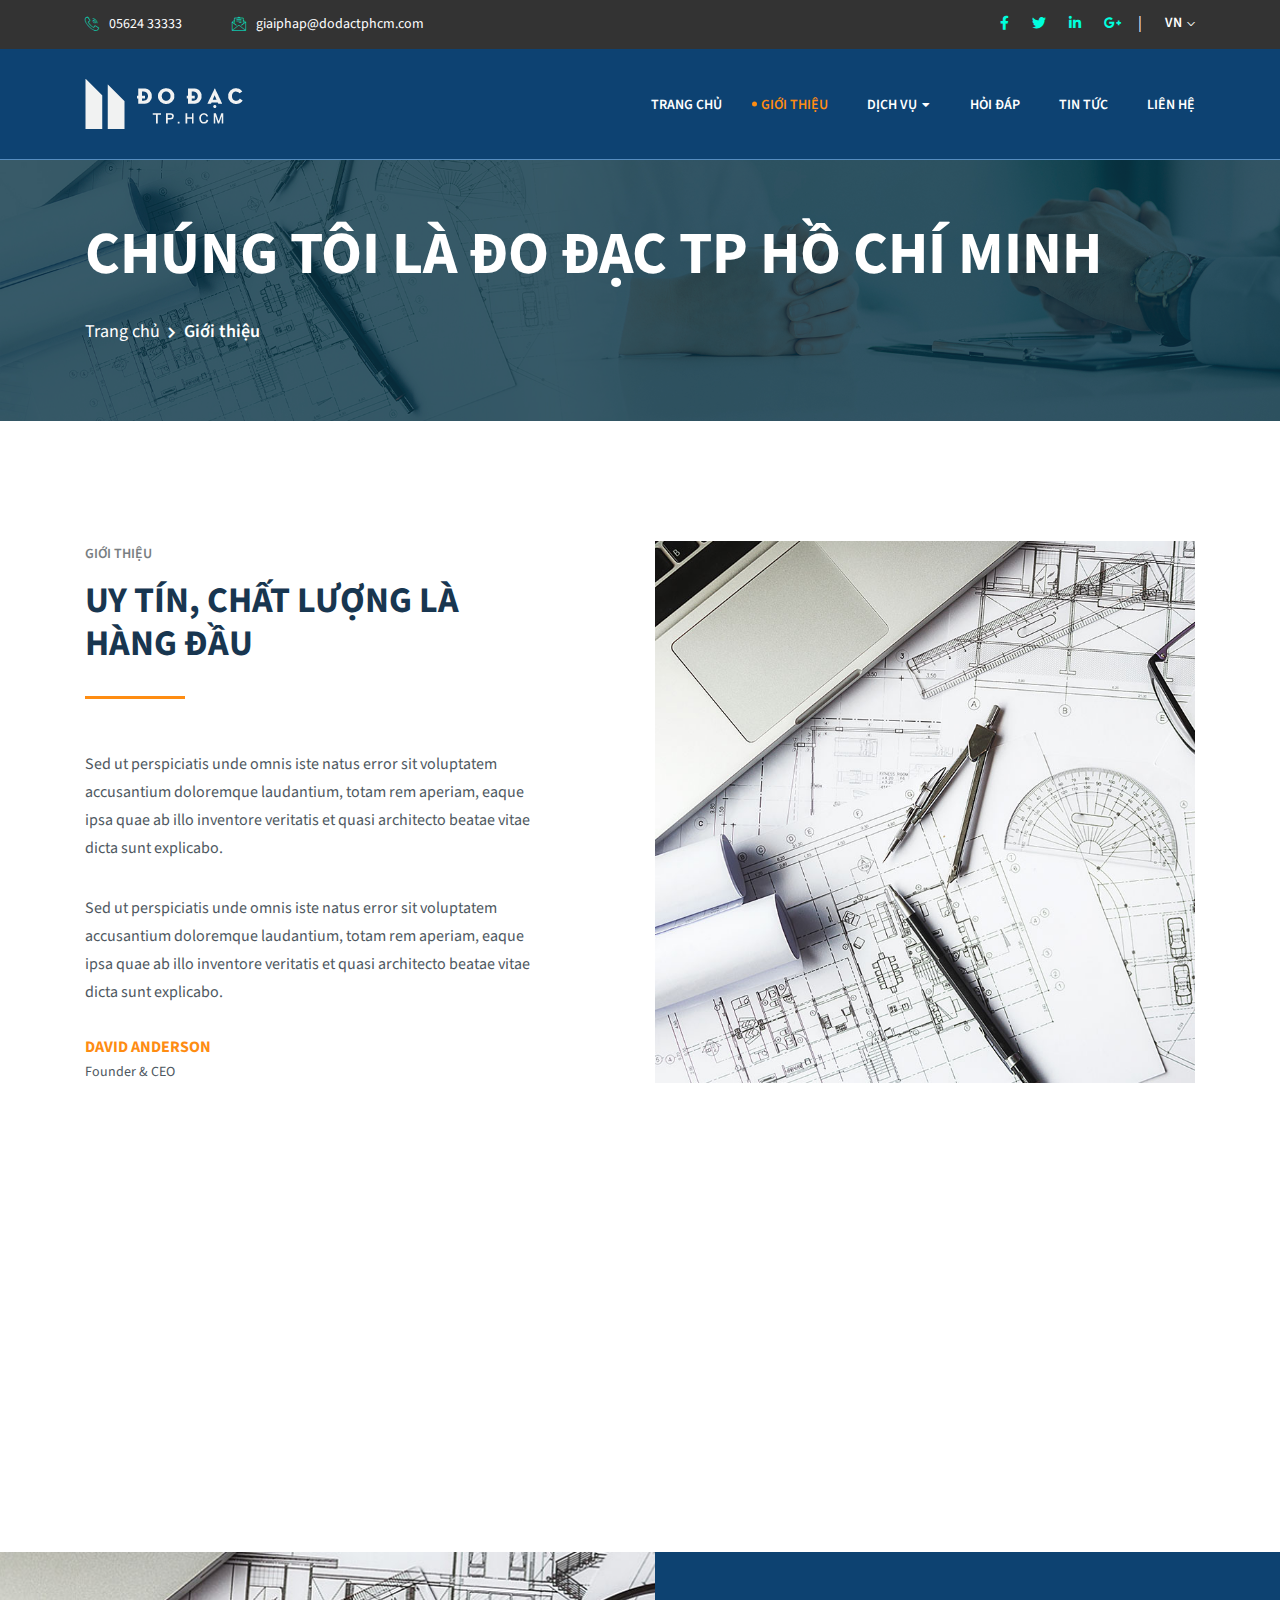
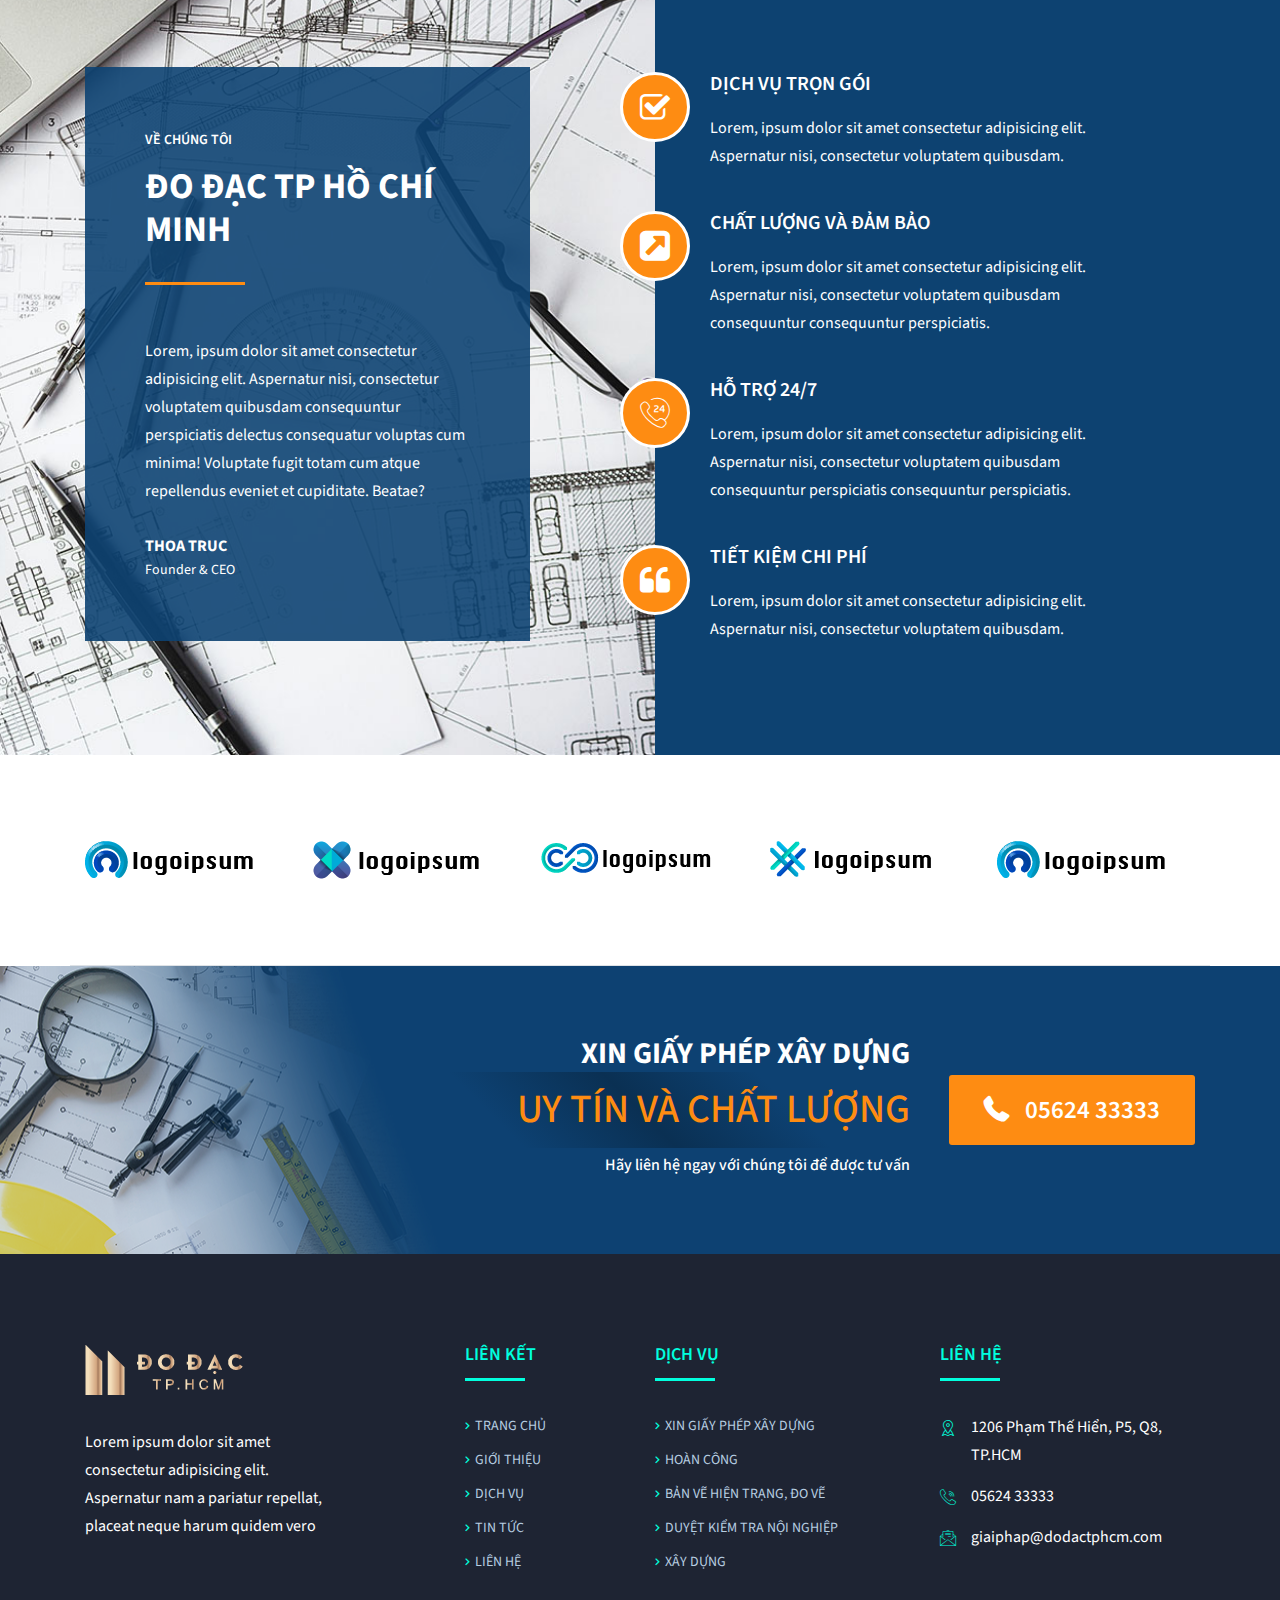
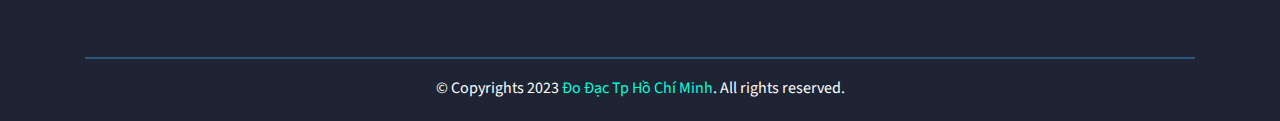
==== about.html @ b8bcad35 "A - 20230409" ====
<!DOCTYPE html>
<html lang="en">
   <head>
      <meta http-equiv="Content-Type" content="text/html; charset=UTF-8">
      <meta http-equiv="X-UA-Compatible" content="IE=edge" />
      <meta http-equiv="X-UA-Compatible" content="ie=edge">
      <meta name="viewport" content="width=device-width, initial-scale=1.0">
      <title>Giới thiệu | ĐO ĐẠC TP HỒ CHÍ MINH</title>
      <!-- favicon -->
      <link rel="shortcut icon" href="assets/img/favicon.png" type="image/x-icon">
      <!-- bootstrap css -->
      <link rel="stylesheet" href="assets/css/bootstrap.min.css">
      <!-- fontawesome css -->
      <link rel="stylesheet" href="assets/css/flaticon.css">
      <!-- fontawesome css -->
      <link rel="stylesheet" href="assets/css/fontawesome-5.css">
      <!-- owl carousel css -->
      <link rel="stylesheet" href="assets/css/owl.carousel.min.css">
      <!-- owl carousel theme css -->
      <link rel="stylesheet" href="assets/css/owl.theme.default.min.css">
      <!-- slicknav css -->
      <link rel="stylesheet" href="assets/css/slicknav.css">
      <!-- animate css -->
      <link rel="stylesheet" href="assets/css/animate.min.css">
      <!-- main css -->
      <link rel="stylesheet" href="assets/css/style.css">
      <!-- responsive css -->
      <link rel="stylesheet" href="assets/css/responsive.css">
      <!-- jquery js -->
      <script src="assets/js/jquery-3.3.1.min.js"></script>
   </head>


   
   <body>

       <!--   header area start   -->
       <div class="header-area home-3">
         <div class="info-bar">
            <div class="container">
               <div class="row">
                  <div class="col-lg-6">
                     <div class="contact-infos">
                        <div class="email">
                           <div class="icon-wrapper"><i class="flaticon-call"></i></div>
                           <div>05624 33333</div>
                        </div>
                        <div class="phone">
                           <div class="icon-wrapper"><i class="flaticon-email"></i></div>
                           <div>giaiphap@dodactphcm.com</div>
                        </div>
                     </div>
                  </div>
                  <div class="col-lg-6">
                     <div class="right-content">
                        <ul class="social-links">
                           <li><a href="#"><i class="fab fa-facebook-f"></i></a></li>
                           <li><a href="#"><i class="fab fa-twitter"></i></a></li>
                           <li><a href="#"><i class="fab fa-linkedin-in"></i></a></li>
                           <li><a href="#"><i class="fab fa-google-plus-g"></i></a></li>
                        </ul>
                        <div class="language">
                           <a href="#" class="dropdown-btn">VN <i class="flaticon-down-arrow"></i></a>
                           <ul class="language-dropdown">
                              <li>
                                 <a href="#">English</a>
                              </li>
                              <li>
                                 <a href="#">China</a>
                              </li>
                              
                           </ul>
                        </div>
                     </div>
                  </div>
               </div>
            </div>
         </div>
         <div class="support-nav-area">
            <div class="container">
               <div class="row">
                  <div class="col-lg-3 col-6">
                     <div class="logo-wrapper">
                        <div class="logo-wrapper-inner">
                           <a href="index.html"><img src="assets/img/logo.png" alt=""></a>
                        </div>
                     </div>
                  </div>
                  <div class="col-lg-9 col-6 position-static">
                     <div class="navbar-area">
                        <div class="row">
                           <div class="col-12 position-static">
                              <nav class="main-menu" id="mainMenuHome3">
                                 <ul>
                                    <li>
                                       <a href="index.html">Trang chủ</a>
                                    </li>
                                    <li class="active">
                                       <a href="about.html">Giới thiệu</a>
                                    </li>
                                    <li class="dropdown">
                                       <a href="services.html">Dịch vụ</a>
                                       <ul>
                                          <li class="dropdown-submenus"><a href="#">Xin giấy phép xây dựng</i></a>
                                          </li>
                                          <li class="dropdown-submenus"><a href="#">Hoàn công</a>
                                          </li>
                                          <li class="dropdown-submenus"><a href="#">Bản vẽ hiện trạng, đo vẽ</a>
                                          </li>
                                          <li class="dropdown-submenus"><a href="#">Duyệt kiểm tra nội nghiệp</a>
                                          </li>
                                          <li class="dropdown-submenus"><a href="#">Xây dựng</a>
                                          </li>
                                       </ul>
                                    </li>
                                    <li>
                                       <a href="faq.html">Hỏi đáp</a>
                                    </li>
                                    <li>
                                       <a href="news.html">Tin tức</a>
                                    </li>
                                    <li>
                                       <a href="contact.html">Liên hệ</a>
                                    </li>
                                 </ul>
                              </nav>
                              <div id="mobileMenuHome3"></div>
                           </div>
                        </div>
                     </div>
                  </div>
               </div>
            </div>
         </div>
      </div>
      <!--   header area end   -->


      <!--  breadcrumb start  -->
   <div class="breadcrumb-area about-breadcrumb-bg">
      <div class="container">
         <div class="row">
            <div class="col-lg-12">
               <div class="breadcrumb-txt">
                  <h1>Chúng tôi là Đo Đạc Tp Hồ Chí Minh</h1>
                  <nav aria-label="breadcrumb">
                     <ol class="breadcrumb">
                        <li class="breadcrumb-item"><a href="index.html">Trang chủ</a></li>
                        <li class="breadcrumb-item active" aria-current="page">Giới thiệu</li>
                     </ol>
                  </nav>
               </div>
            </div>
         </div>
      </div>
      <div class="breadcrumb-overlay"></div>
   </div>
   <!--  breadcrumb end  -->


   <!--  about section start  -->
   <div class="about-section about">
      <div class="container">
         <div class="row">
            <div class="col-xl-5 col-lg-6">
               <div class="outer">
                  <div class="inner">
                     <div class="about-txt">
                        <span class="title">Giới thiệu</span>
                        <h2 class="subtitle">UY TÍN, CHẤT LƯỢNG LÀ HÀNG ĐẦU</h2>
                        
                        <p>Sed ut perspiciatis unde omnis iste natus error sit voluptatem accusantium doloremque
                           laudantium, totam rem aperiam, eaque ipsa quae ab illo inventore veritatis et quasi
                           architecto beatae vitae dicta sunt explicabo.</p>
                        <p>Sed ut perspiciatis unde omnis iste natus error sit voluptatem accusantium doloremque
                           laudantium, totam rem aperiam, eaque ipsa quae ab illo inventore veritatis et quasi
                           architecto beatae vitae dicta sunt explicabo.</p>
                        <h5>DAVID ANDERSON</h5>
                        <span>Founder & CEO</span>
                     </div>
                  </div>
               </div>
            </div>
            <div class="col-xl-6 offset-xl-1 col-lg-6">
               <div class="about-right-bg">
               </div>
            </div>
         </div>
         <div class="targets">
            <div class="row">
               <div class="col-lg-6">
                  <div class="box wow fadeInUp" data-wow-duration="1s">
                     <div class="icon-wrapper"><i
                           class="flaticon-external-link-square-with-an-arrow-in-right-diagonal"></i></div>
                     <div class="box-details">
                        <h4>Sứ mệnh</h4>
                        <p>Lorem ipsum dolor, sit amet consectetur adipisicing elit. Facilis, id laboriosam fugit sunt magni, enim obcaecati exercitationem aperiam dolorum molestias alias eius aliquid quia placeat similique blanditiis corrupti minus suscipit. </p>
                     </div>
                  </div>
               </div>
               <div class="col-lg-6">
                  <div class="box wow fadeInUp" data-wow-duration="1s" data-wow-delay=".2s">
                     <div class="icon-wrapper"><i class="flaticon-check"></i></div>
                     <div class="box-details">
                        <h4>Tầm nhìn</h4>
                        <p>Lorem ipsum dolor, sit amet consectetur adipisicing elit. Facilis, id laboriosam fugit sunt magni, enim obcaecati exercitationem aperiam dolorum molestias alias eius aliquid quia placeat similique blanditiis corrupti minus suscipit.</p>
                     </div>
                  </div>
               </div>
            </div>
         </div>
      </div>
   </div>
   <!--  about section end  -->



      <!--  about section start  -->
      <div class="about-section home-3">
         <div class="container">
            <div class="row">
               <div class="col-lg-5">
                  <div class="outer">
                     <div class="inner">
                        <div class="about-txt about-bg-3">
                           <span class="title">Về chúng tôi</span>
                           <h2 class="subtitle">Đo Đạc Tp Hồ Chí Minh</h2>
                           <p>Lorem, ipsum dolor sit amet consectetur adipisicing elit. Aspernatur nisi, consectetur voluptatem quibusdam consequuntur perspiciatis delectus consequatur voluptas cum minima! Voluptate fugit totam cum atque repellendus eveniet et cupiditate. Beatae?</p>
                           <h5>THOA TRUC</h5>
                           <span>Founder & CEO</span>
                        </div>
                     </div>
                  </div>
               </div>
               <div class="col-xl-5 offset-lg-1 col-lg-6">
                  <div class="about-points">
                     <div class="single-point">
                        <div class="icon-wrapper"><i class="flaticon-check"></i></div>
                        <div class="point-txt">
                           <h4>Dịch vụ trọn gói</h4>
                           <p>Lorem, ipsum dolor sit amet consectetur adipisicing elit. Aspernatur nisi, consectetur voluptatem quibusdam.</p>
                        </div>
                     </div>
                     <div class="single-point">
                        <div class="icon-wrapper"><i class="flaticon-external-link-square-with-an-arrow-in-right-diagonal"></i></div>
                        <div class="point-txt">
                           <h4>Chất lượng và đảm bảo</h4>
                           <p>Lorem, ipsum dolor sit amet consectetur adipisicing elit. Aspernatur nisi, consectetur voluptatem quibusdam consequuntur consequuntur perspiciatis.</p>
                        </div>
                     </div>
                     <div class="single-point">
                        <div class="icon-wrapper"><i class="flaticon-customer-service"></i></div>
                        <div class="point-txt">
                           <h4>Hỗ trợ 24/7</h4>
                           <p>Lorem, ipsum dolor sit amet consectetur adipisicing elit. Aspernatur nisi, consectetur voluptatem quibusdam consequuntur perspiciatis consequuntur perspiciatis.</p>
                        </div>
                     </div>
                     <div class="single-point">
                        <div class="icon-wrapper"><i class="flaticon-quote-left"></i></div>
                        <div class="point-txt">
                           <h4>Tiết kiệm chi phí</h4>
                           <p>Lorem, ipsum dolor sit amet consectetur adipisicing elit. Aspernatur nisi, consectetur voluptatem quibusdam.</p>
                        </div>
                     </div>
                     
                  </div>
               </div>
            </div>
         </div>
      </div>
      <!--  about section end  -->




      <!--   partner section start    -->
      <div class="partner-section">
         <div class="container border-bottom">
            <div class="row">
               <div class="col-md-12">
                  <div class="partner-carousel owl-carousel owl-theme">
                     <div class="single-partner-item">
                        <div class="outer">
                           <div class="inner">
                              <img src="assets/img/logo-1.png" alt="">
                           </div>
                        </div>
                     </div>
                     <div class="single-partner-item">
                        <div class="outer">
                           <div class="inner">
                              <img src="assets/img/logo-2.png" alt="">
                           </div>
                        </div>
                     </div>
                     <div class="single-partner-item">
                        <div class="outer">
                           <div class="inner">
                              <img src="assets/img/logo-3.png" alt="">
                           </div>
                        </div>
                     </div>
                     <div class="single-partner-item">
                        <div class="outer">
                           <div class="inner">
                              <img src="assets/img/logo-4.png" alt="">
                           </div>
                        </div>
                     </div>
                  </div>
               </div>
            </div>
         </div>
      </div>
      <!--   partner section end    -->


    
 <!--   cta section start    -->
 <div class="cta-section home-2">
   <div class="container">
      <div class="cta-container">
         <div class="row align-items-center">
            <div class="col-lg-9 col-xl-6 offset-xl-3">
               <h2 class="mb-lg-0 text-center text-lg-right">XIN GIẤY PHÉP XÂY DỰNG </h2>
               <h1 class="mb-lg-0 text-center text-lg-right color-text">UY TÍN VÀ CHẤT LƯỢNG</h1> 
               <h6 class="mb-lg-0 text-center text-lg-right py-2">Hãy liên hệ ngay với chúng tôi để được tư vấn</h6>
            </div>
            <div class="col-lg-3 text-center text-lg-right">
               <a href="tel:+84562433333" class="boxed-btn"><span><i class="flaticon-phone-receiver mr-3"></i>05624 33333</span></a>
            </div>
         </div>
      </div>
   </div>
   <div class="cta-overlay"></div>
</div>
<!--   cta section end    -->




   

      <!--   footer section start    -->
      <footer>
         <div class="container">
            <div class="top-footer">
               <div class="row">
                  <div class="col-xl-3 col-lg-4">
                     <div class="logo-wrapper"><img src="assets/img/footer-logo.png" alt=""></div>
                     <p>Lorem ipsum dolor sit amet consectetur adipisicing elit. Aspernatur nam a pariatur repellat, placeat neque harum quidem vero</p>
                  </div>
                  <div class="offset-xl-1 col-xl-2 col-lg-2 col-md-6">
                     <h4>Liên kết</h4>
                     <ul class="userful-links">
                        <li><a href="index.html">Trang chủ</a></li>
                        <li><a href="about.html">Giới thiệu</a></li>
                        <li><a href="services.html">Dịch vụ</a></li>
                        <li><a href="blogs.html">Tin tức</a></li>
                        <li><a href="contact.html">Liên hệ</a></li>
                     </ul>
                  </div>
                  <div class="col-xl-3 col-lg-2 col-md-6">
                     <h4>Dịch vụ</h4>
                     <ul class="userful-links">
                        <li><a href="service.html">Xin giấy phép xây dựng</a>
                        </li>
                        <li><a href="service.html">Hoàn công</a>
                        </li>
                        <li><a href="service.html">Bản vẽ hiện trạng, đo vẽ</a>
                        </li>
                        <li><a href="service.html">Duyệt kiểm tra nội nghiệp</a>
                        </li>
                        <li><a href="service.html">Xây dựng</a>
                        </li>
                     </ul>
                  </div>
                  <div class="col-xl-3 col-lg-4">
                     <h4>Liên hệ</h4>
                     <div class="footer-contact">
                        <div class="contact-info">
                           <div class="icon-wrapper"><i class="flaticon-placeholder"></i></div>
                           <p>1206 Phạm Thế Hiển, P5, Q8, TP.HCM</p>
                        </div>
                        <div class="contact-info">
                           <div class="icon-wrapper"><i class="flaticon-call"></i></div>
                           <a href="tel:+84562433333"><p>05624 33333</p></a>
                        </div>
                        <div class="contact-info">
                           <div class="icon-wrapper"><i class="flaticon-email"></i></div>
                           <a href="mailto:giaiphap@dodactphcm.com"><p>giaiphap@dodactphcm.com</p></a>
                        </div>
                     </div>
                  </div>
               </div>
            </div>
            <div class="bottom-footer">
               <p class="text-center">© Copyrights 2023 <a href="index.html">Đo Đạc Tp Hồ Chí Minh</a>. All rights reserved.</p>
            </div>
         </div>
      </footer>
      <!--   footer section end    -->


      <!-- preloader section start -->
      <div class="loader-container">
         <span class="loader">
         <span class="loader-inner"></span>
         </span>
      </div>
      <!-- preloader section end -->


      <!-- back to top area start -->
      <div class="back-to-top">
         <i class="fas fa-chevron-up"></i>
      </div>
      <!-- back to top area end -->    



      <!-- popper js -->
      <script src="assets/js/popper.min.js"></script>
      <!-- bootstrap js -->
      <script src="assets/js/bootstrap.min.js"></script>
      <!-- owl carousel js -->
      <script src="assets/js/owl.carousel.min.js"></script>
      <!-- isotope js -->
      <script src="assets/js/isotope.pkgd.min.js"></script>
      <!-- slicknav js -->
      <script src="assets/js/jquery.slicknav.min.js"></script>
      <!-- wow js -->
      <script src="assets/js/wow.min.js"></script>
      <!-- main js -->
      <script src="assets/js/main.js"></script>
   </body>
</html>
---- assets/css/flaticon.css ----
/*
  	Flaticon icon font: Flaticon
  	Creation date: 12/04/2019 05:14
  	*/
	
	@font-face {
	    font-family: "Flaticon";
	    src: url("../fonts/Flaticon.eot");
	    src: url("../fonts/Flaticon.eot?#iefix") format("embedded-opentype"), url("../fonts/Flaticon.woff2") format("woff2"), url("../fonts/Flaticon.woff") format("woff"), url("../fonts/Flaticon.ttf") format("truetype"), url("../fonts/Flaticon.svg#Flaticon") format("svg");
	    font-weight: normal;
	    font-style: normal;
	}
	
	@media screen and (-webkit-min-device-pixel-ratio:0) {
	    @font-face {
	        font-family: "Flaticon";
	        src: url("../fonts/Flaticon.svg#Flaticon") format("svg");
	    }
	}
	
	[class^="flaticon-"]:before,
	[class*=" flaticon-"]:before,
	[class^="flaticon-"]:after,
	[class*=" flaticon-"]:after {
	    font-family: Flaticon;
	    font-size: inherit;
	    font-style: normal;
	}
	
	.flaticon-call:before {
	    content: "\f100";
	}
	
	.flaticon-email:before {
	    content: "\f101";
	}
	
	.flaticon-search:before {
	    content: "\f102";
	}
	
	.flaticon-shopping-cart-black-shape:before {
	    content: "\f103";
	}
	
	.flaticon-customer-service:before {
	    content: "\f104";
	}
	
	.flaticon-worldwide:before {
	    content: "\f105";
	}
	
	.flaticon-left-arrow:before {
	    content: "\f106";
	}
	
	.flaticon-right-arrow:before {
	    content: "\f107";
	}
	
	.flaticon-quote-left:before {
	    content: "\f108";
	}
	
	.flaticon-external-link-square-with-an-arrow-in-right-diagonal:before {
	    content: "\f109";
	}
	
	.flaticon-check:before {
	    content: "\f10a";
	}
	
	.flaticon-substract:before {
	    content: "\f10b";
	}
	
	.flaticon-add:before {
	    content: "\f10c";
	}
	
	.flaticon-caret-down:before {
	    content: "\f10d";
	}
	
	.flaticon-placeholder:before {
	    content: "\f10e";
	}
	
	.flaticon-down-arrow:before {
	    content: "\f10f";
	}
	
	.flaticon-airplane:before {
	    content: "\f110";
	}
	
	.flaticon-delivery-truck:before {
	    content: "\f111";
	}
	
	.flaticon-loader:before {
	    content: "\f112";
	}
	
	.flaticon-ferry:before {
	    content: "\f113";
	}
	
	.flaticon-package:before {
	    content: "\f114";
	}
	
	.flaticon-baby-toy:before {
	    content: "\f115";
	}
	
	.flaticon-send:before {
	    content: "\f116";
	}
	
	.flaticon-turn-right-round:before {
	    content: "\f117";
	}
	
	.flaticon-arrowhead-pointing-to-the-right:before {
	    content: "\f118";
	}
	
	.flaticon-right-arrow-1:before {
	    content: "\f119";
	}
	
	.flaticon-left-arrow-1:before {
	    content: "\f11a";
	}
	
	.flaticon-home:before {
	    content: "\f11b";
	}
	
	.flaticon-phone-receiver:before {
	    content: "\f11c";
	}
	
	.flaticon-mail:before {
	    content: "\f11d";
	}
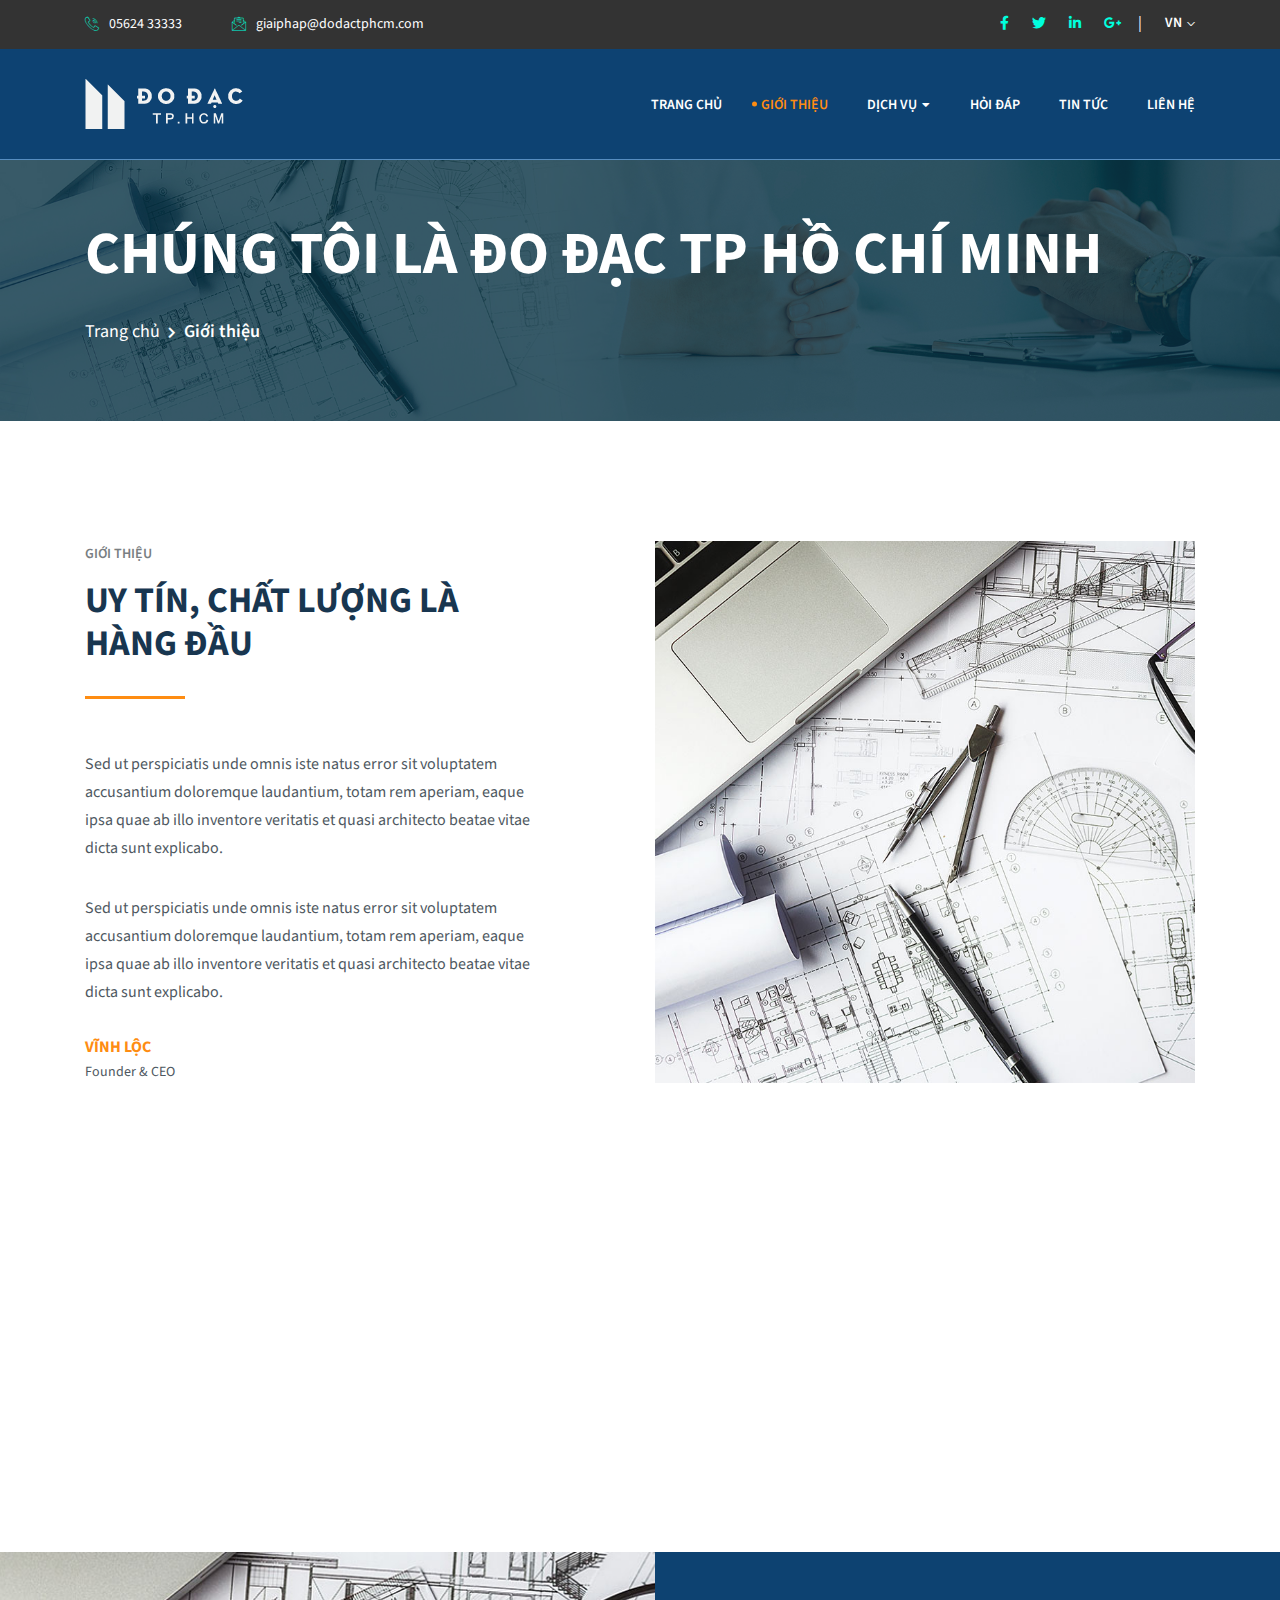
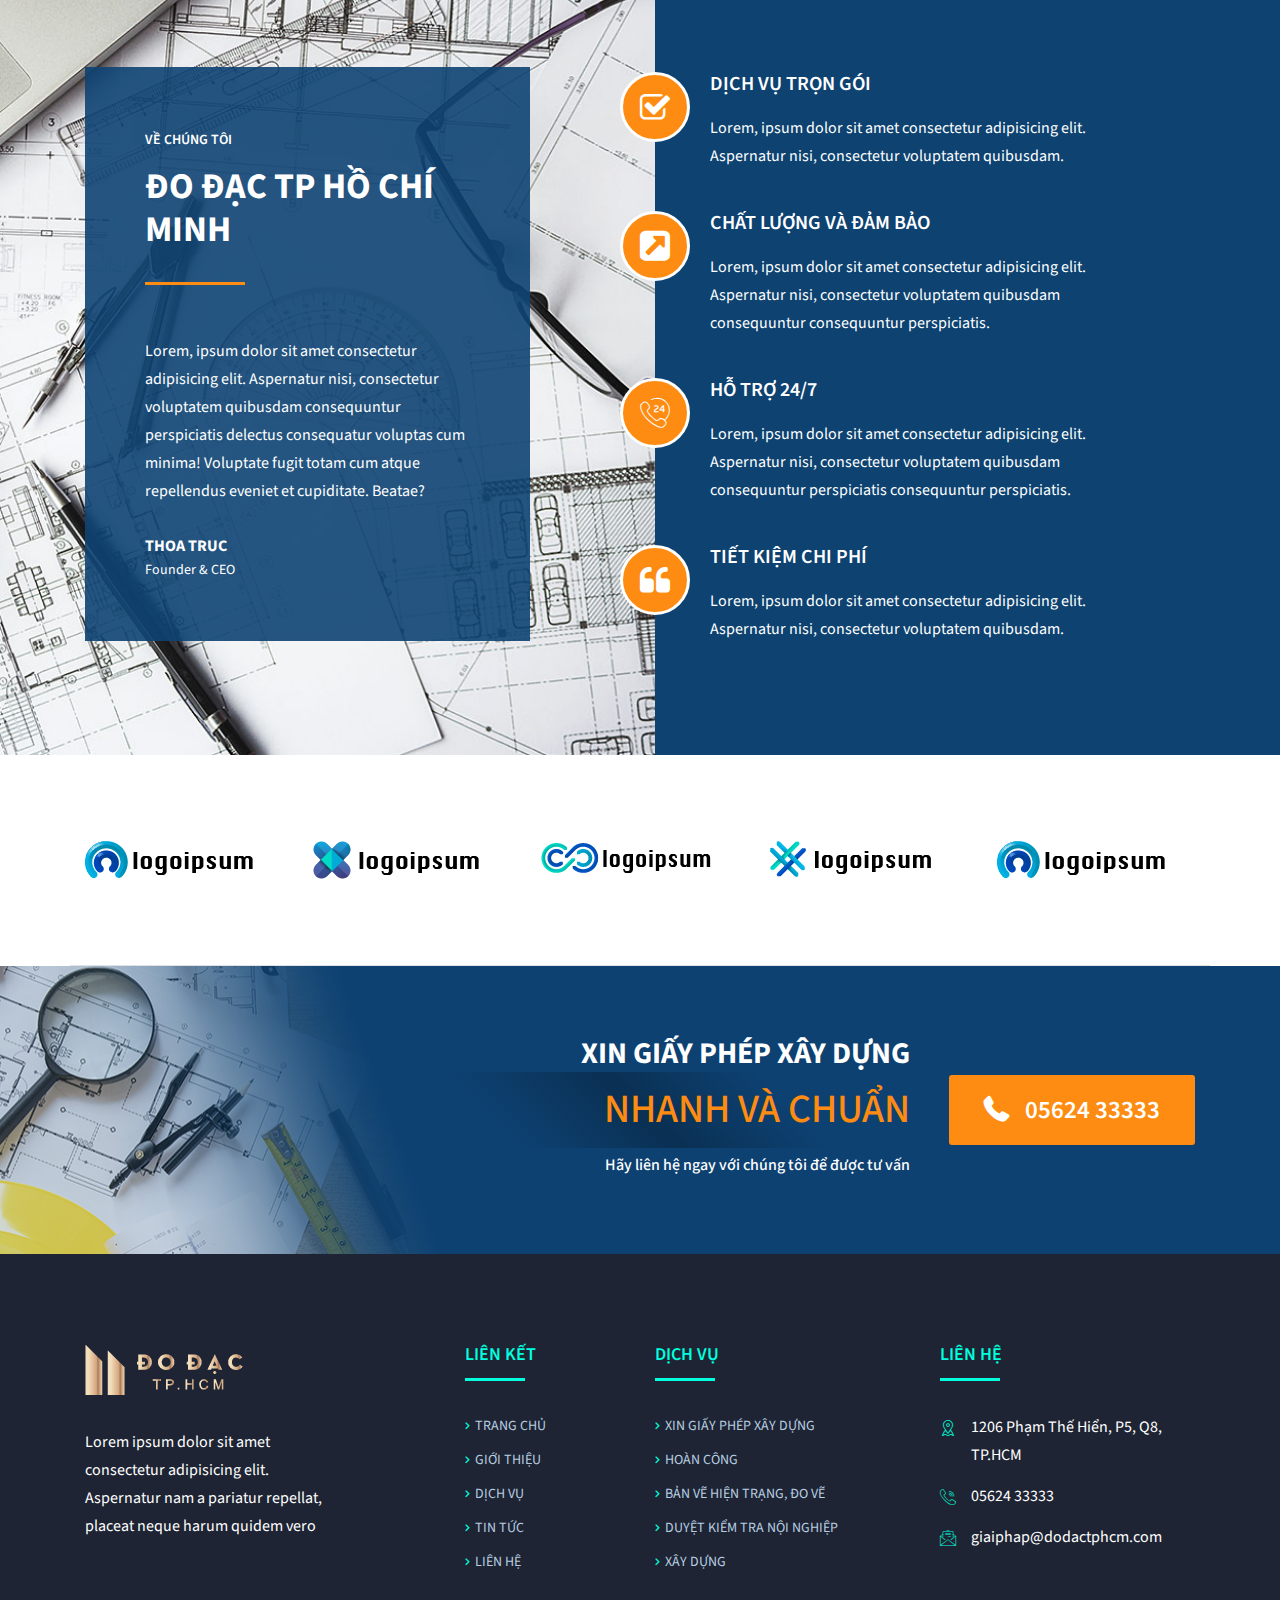
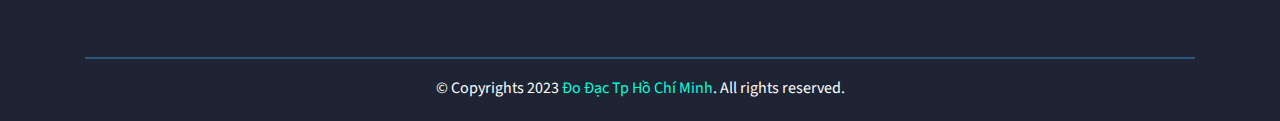
==== commit 9602724f: "A - 20230416" ====
--- a/about.html
+++ b/about.html
@@ -7,7 +7,7 @@
       <meta name="viewport" content="width=device-width, initial-scale=1.0">
       <title>Giới thiệu | ĐO ĐẠC TP HỒ CHÍ MINH</title>
       <!-- favicon -->
-      <link rel="shortcut icon" href="assets/img/favicon.png" type="image/x-icon">
+      <link rel="shortcut icon" href="assets/img/favicon.svg" type="image/x-icon">
       <!-- bootstrap css -->
       <link rel="stylesheet" href="assets/css/bootstrap.min.css">
       <!-- fontawesome css -->
@@ -175,7 +175,7 @@
                         <p>Sed ut perspiciatis unde omnis iste natus error sit voluptatem accusantium doloremque
                            laudantium, totam rem aperiam, eaque ipsa quae ab illo inventore veritatis et quasi
                            architecto beatae vitae dicta sunt explicabo.</p>
-                        <h5>DAVID ANDERSON</h5>
+                        <h5>VĨNH LỘC</h5>
                         <span>Founder & CEO</span>
                      </div>
                   </div>
@@ -323,7 +323,7 @@
          <div class="row align-items-center">
             <div class="col-lg-9 col-xl-6 offset-xl-3">
                <h2 class="mb-lg-0 text-center text-lg-right">XIN GIẤY PHÉP XÂY DỰNG </h2>
-               <h1 class="mb-lg-0 text-center text-lg-right color-text">UY TÍN VÀ CHẤT LƯỢNG</h1> 
+               <h1 class="mb-lg-0 text-center text-lg-right color-text">NHANH VÀ CHUẨN</h1> 
                <h6 class="mb-lg-0 text-center text-lg-right py-2">Hãy liên hệ ngay với chúng tôi để được tư vấn</h6>
             </div>
             <div class="col-lg-3 text-center text-lg-right">
